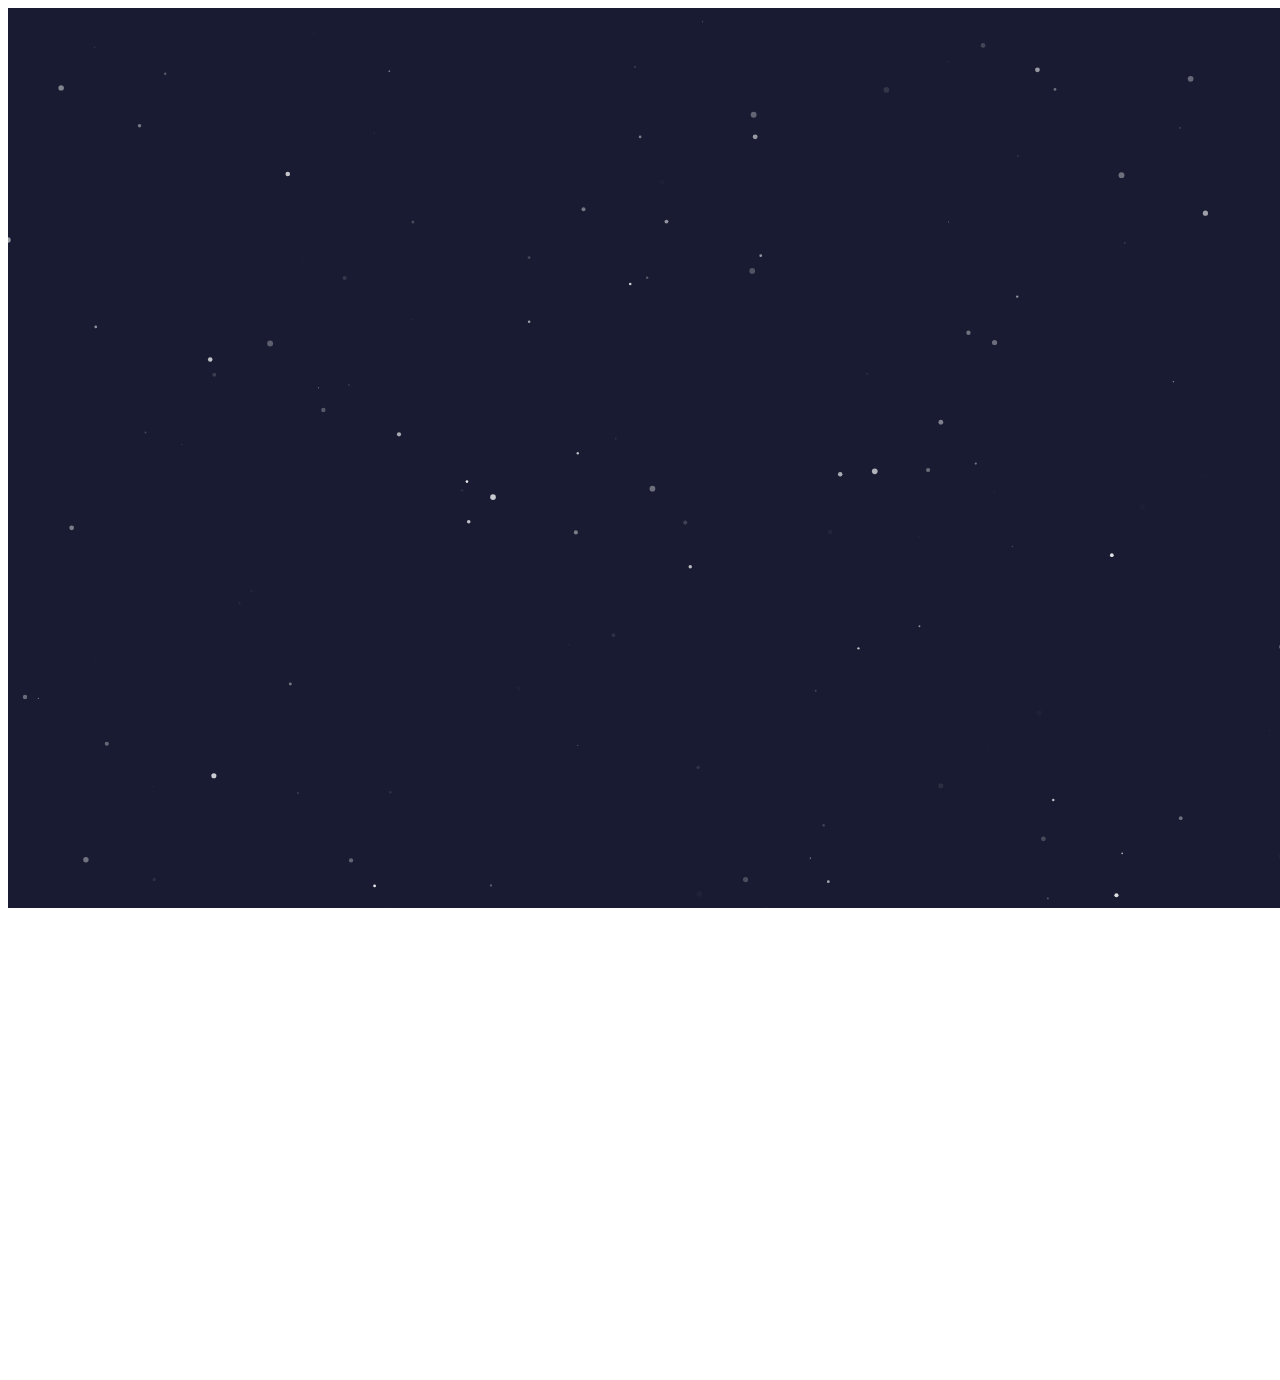
==== index.html @ 140e5f98 "* Added particle js to make the site a little more exciting as well as give a sort of dark theme to " ====
<!DOCTYPE html>

<html xmlns="http://www.w3.org/1999/xhtml">
<head runat="server">
    <title>TODO Homepage</title>

    <link href="css/bootstrap.min.css" rel="stylesheet" />
    <link href="css/main.css" rel="stylesheet" />

</head>
<body>
    <div id="particles-js"></div>

    <form id="formMain" runat="server">
        <div class="col-md-4">
        </div>

        <div class="col-md-4">
            <div class="center-horizontally center-vertically">
                <h1 class="white-text">TODO</h1>

                <button id="btnTodo" class="btn btn-success" type="button" onclick="redirect('todo.html')">Get Prepared</button>
            </div>
        </div>

        <div class="col-md-4">
        </div>
    </form>

    <script src="js/utlities.js"></script>
    <script src="js/particles.min.js"></script>
    <script src="js/particles.js"></script>
</body>
</html>
---- css/main.css ----
﻿body, html{
    height: 100vh;
    overflow:hidden;
}

.center-horizontally{
    text-align: center;
}

.center-vertically {
	padding: 50%;
}

.padded-text{
    margin: 20px 100px 0 100px;
}

/*
	Style the horizontal ruler according to the defaults on the W3Schools site as hr officially
	is no longer used as a visual element with HTML5 so we should supply custom CSS.
*/
hr {
	display: block;
	border-style: inset;
	border-width: 1px;
}

.white-text{
	color: white;
}

.scrollable-column{
    height: 100vh;
	overflow-y: scroll;
}

.textbox-width{
	width: 25vw;
}

#particles-js {
	position: absolute;
	width: 100%;
	height: 100%;
	background-color: #181b31;
	background-repeat: no-repeat;
	background-size: cover;
	background-position: 50% 50%;
}
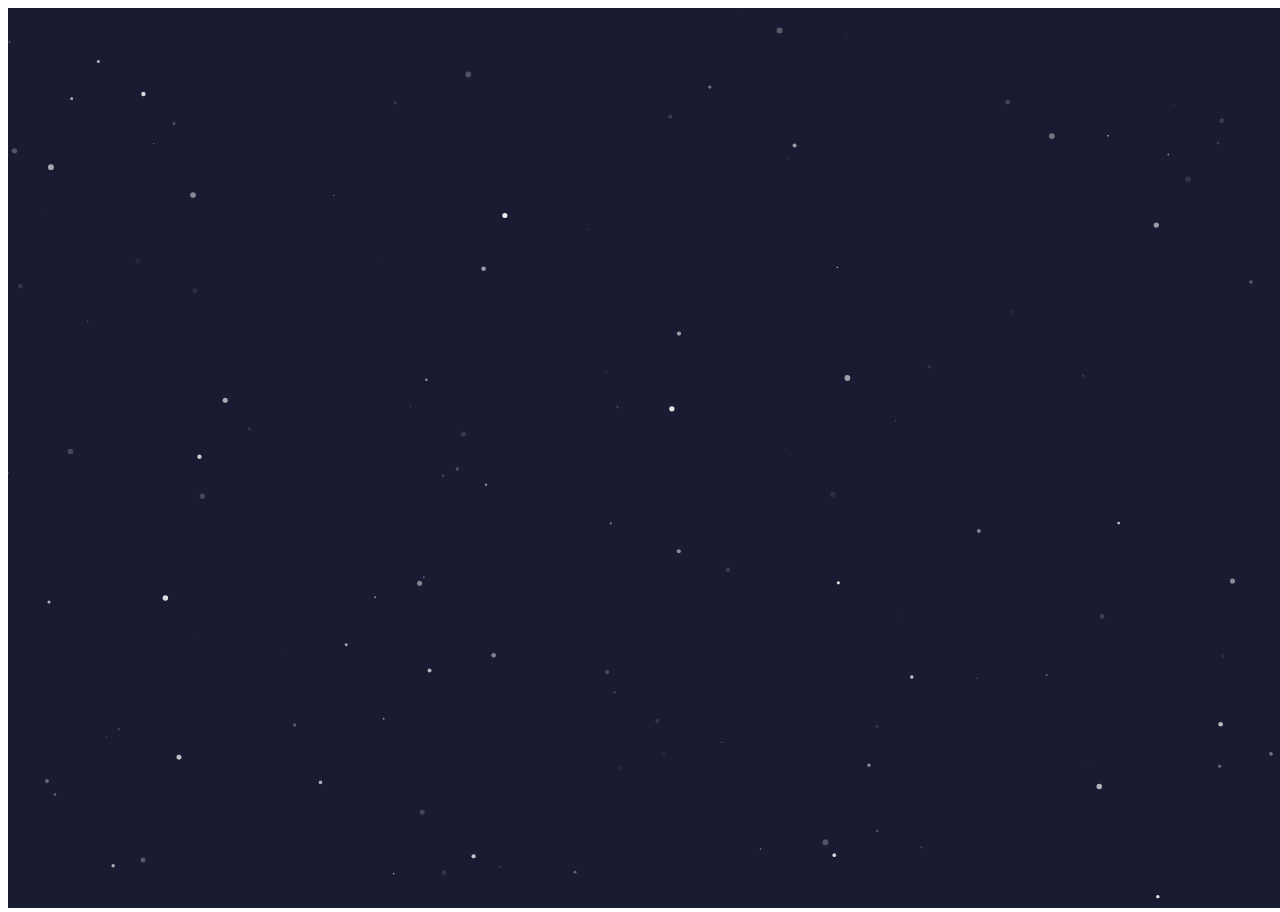
==== commit f7fbe8af: "* Fixed the centering on the TODO title and button on the home page. * Removed unecessary columns on" ====
--- a/index.html
+++ b/index.html
@@ -11,21 +11,14 @@
 <body>
     <div id="particles-js"></div>
 
-    <form id="formMain" runat="server">
-        <div class="col-md-4">
+    <div class="col-md-12">
+        <div class="center-horizontally center-vertically">
+            <h1 class="white-text">TODO</h1>
+            <!-- <h3 class="white-text">The new task management system for <i>REAL</i> programmers</h3> -->
+
+            <button id="btnTodo" class="btn btn-success" type="button" onclick="redirect('todo.html')">Get Prepared</button>
         </div>
-
-        <div class="col-md-4">
-            <div class="center-horizontally center-vertically">
-                <h1 class="white-text">TODO</h1>
-
-                <button id="btnTodo" class="btn btn-success" type="button" onclick="redirect('todo.html')">Get Prepared</button>
-            </div>
-        </div>
-
-        <div class="col-md-4">
-        </div>
-    </form>
+    </div>
 
     <script src="js/utlities.js"></script>
     <script src="js/particles.min.js"></script>
--- a/css/main.css
+++ b/css/main.css
@@ -8,7 +8,7 @@
 }
 
 .center-vertically {
-	padding: 50%;
+	padding-top: 40vh;
 }
 
 .padded-text{
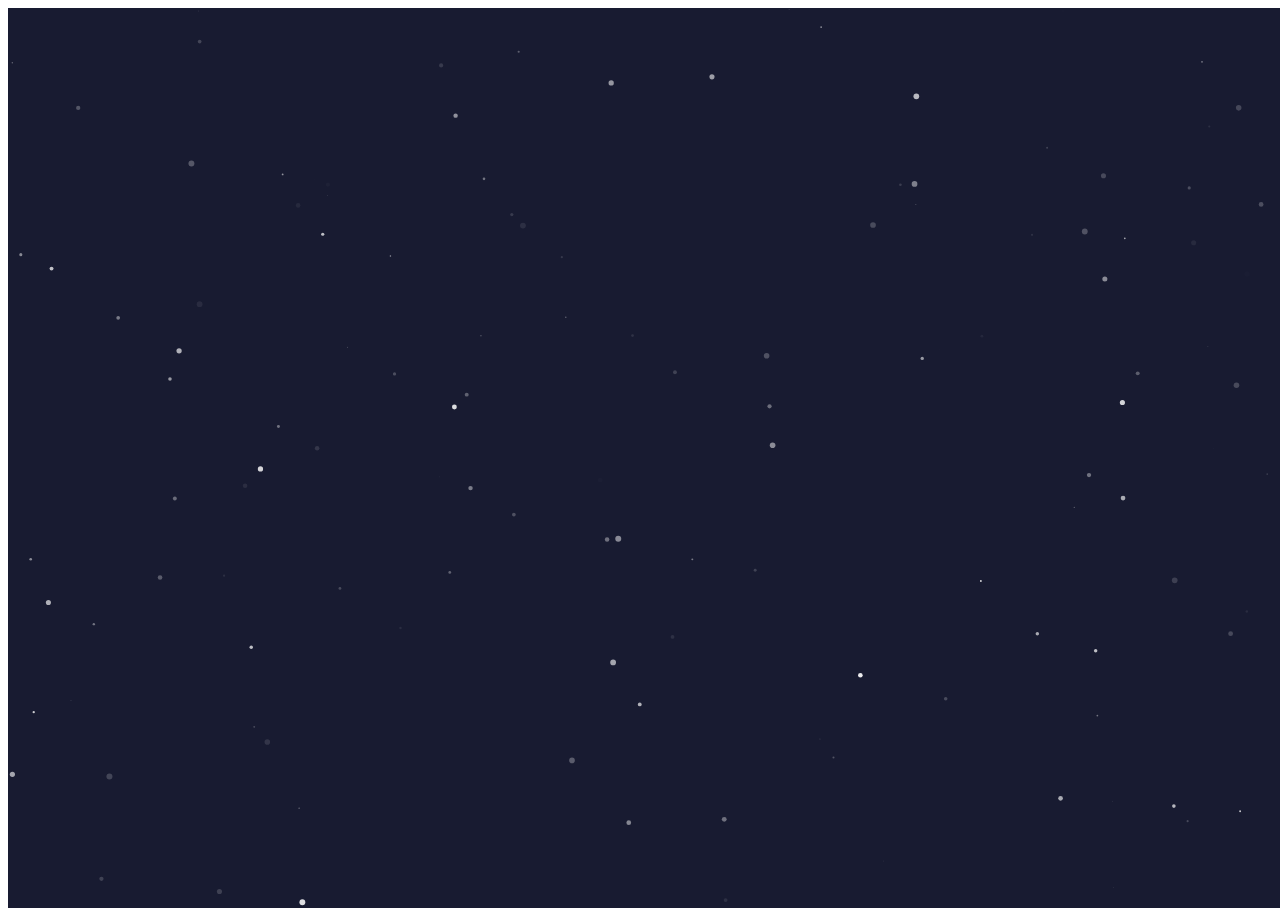
==== commit 2ab1d495: "* Add 'index' specific css sheet. * Add button styling used with the index.html 'Get Prepared' butto" ====
--- a/index.html
+++ b/index.html
@@ -6,6 +6,7 @@
 
     <link href="css/bootstrap.min.css" rel="stylesheet" />
     <link href="css/main.css" rel="stylesheet" />
+    <link href="css/index.css" rel="stylesheet" />
 
 </head>
 <body>
@@ -14,9 +15,9 @@
     <div class="col-md-12">
         <div class="center-horizontally center-vertically">
             <h1 class="white-text">TODO</h1>
-            <!-- <h3 class="white-text">The new task management system for <i>REAL</i> programmers</h3> -->
+            <h4 class="white-text">The new task management system for <i>REAL</i> programmers</h4>
 
-            <button id="btnTodo" class="btn btn-success" type="button" onclick="redirect('todo.html')">Get Prepared</button>
+            <button id="btnTodo" class="btn btn-success btn-big" type="button" onclick="redirect('todo.html')">Get Prepared</button>
         </div>
     </div>
 
--- a/css/main.css
+++ b/css/main.css
@@ -38,6 +38,12 @@
 	width: 25vw;
 }
 
+.btn-big {
+	width: 170px;
+	height: 60px;
+	font-size: 18px;
+}
+
 #particles-js {
 	position: absolute;
 	width: 100%;
--- a/css/index.css
+++ b/css/index.css
@@ -0,0 +1,3 @@
+h1 {
+	font-size: 60px;
+}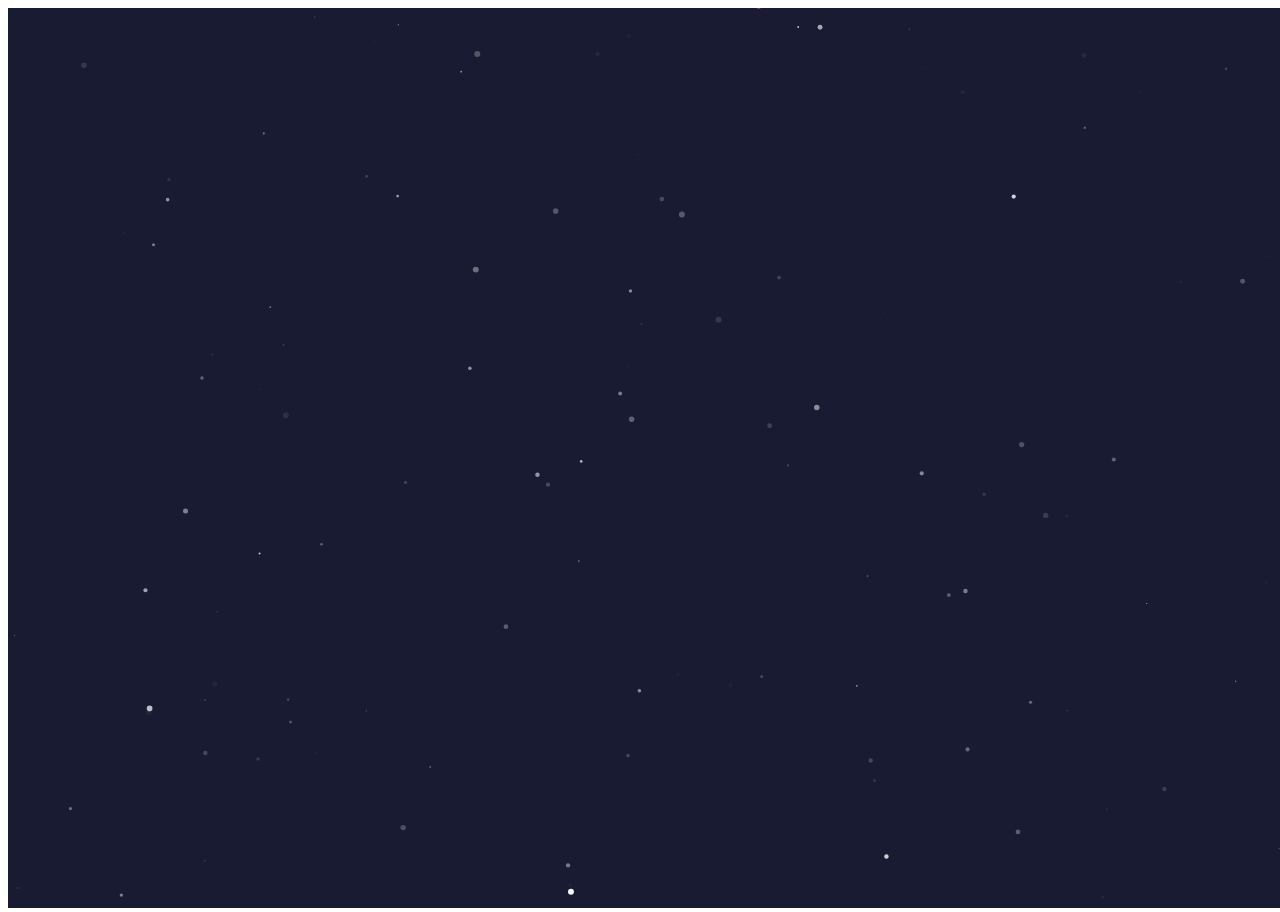
==== commit 838954ba: "* Removed redundant CSS file. * Removed redundant form tag * Removed redundant runat attribute" ====
--- a/index.html
+++ b/index.html
@@ -6,23 +6,21 @@
 
     <link href="css/bootstrap.min.css" rel="stylesheet" />
     <link href="css/main.css" rel="stylesheet" />
-    <link href="css/index.css" rel="stylesheet" />
-
 </head>
 <body>
     <div id="particles-js"></div>
 
     <div class="col-md-12">
         <div class="center-horizontally center-vertically">
-            <h1 class="white-text">TODO</h1>
+            <h1 class="h1-big white-text">TODO</h1>
             <h4 class="white-text">The new task management system for <i>REAL</i> programmers</h4>
 
             <button id="btnTodo" class="btn btn-success btn-big" type="button" onclick="redirect('todo.html')">Get Prepared</button>
         </div>
     </div>
 
-    <script src="js/utlities.js"></script>
     <script src="js/particles.min.js"></script>
     <script src="js/particles.js"></script>
+    <script src="js/utlities.js"></script>
 </body>
 </html>
--- a/css/main.css
+++ b/css/main.css
@@ -1,6 +1,15 @@
-﻿body, html{
+﻿/*
+ 	@TODO
+  	Add some padding to the buttons for the tasks.
+ */
+
+body, html{
     height: 100vh;
     overflow:hidden;
+}
+
+.h1-big{
+	font-size: 60px;
 }
 
 .center-horizontally{
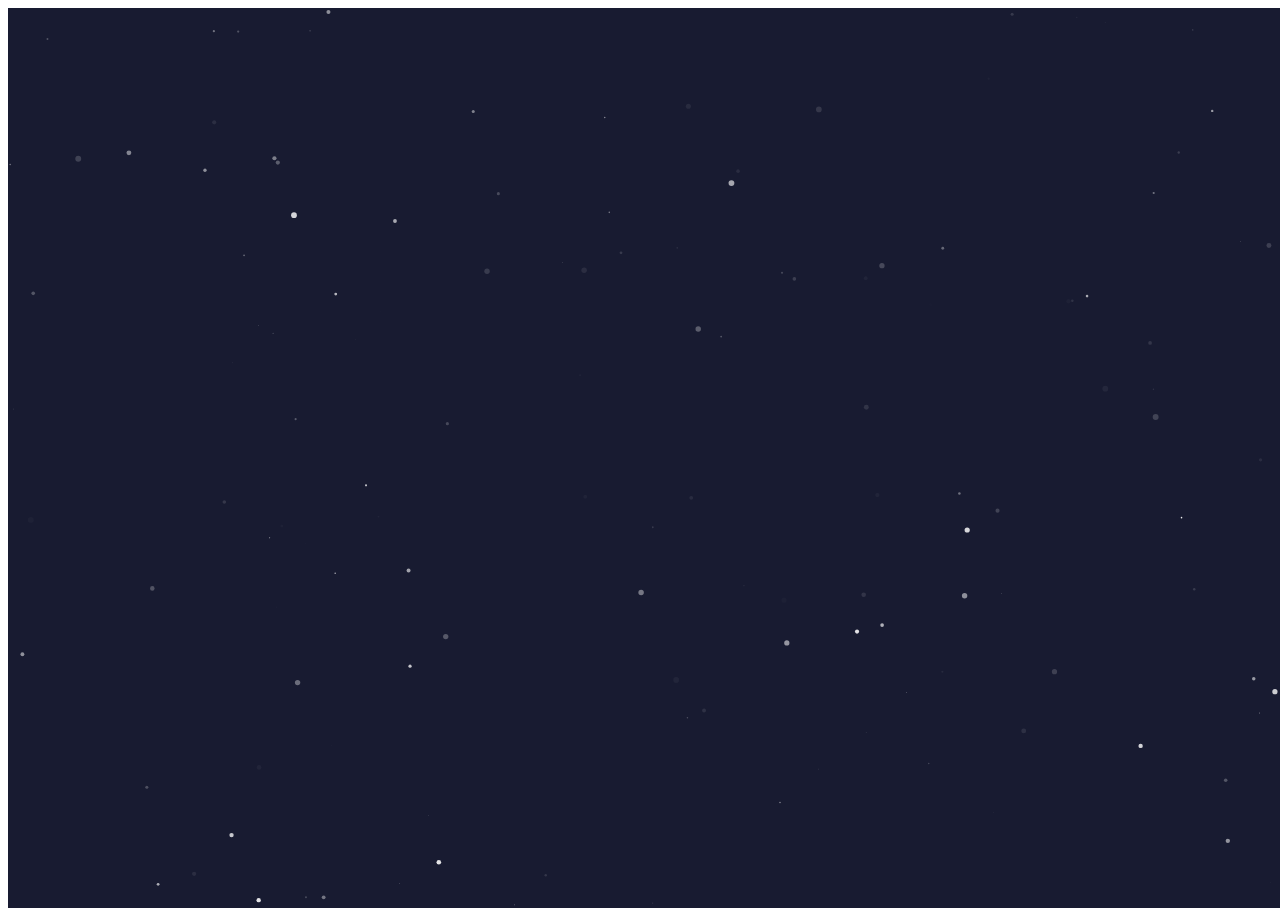
==== commit 389bf94e: "* Renamed 'utlities' to its actual name, 'utilities'. * Changed lodash to its full version including" ====
--- a/index.html
+++ b/index.html
@@ -21,6 +21,6 @@
 
     <script src="js/particles.min.js"></script>
     <script src="js/particles.js"></script>
-    <script src="js/utlities.js"></script>
+    <script src="js/utilities.js"></script>
 </body>
 </html>
--- a/css/main.css
+++ b/css/main.css
@@ -6,6 +6,16 @@
 body, html{
     height: 100vh;
     overflow:hidden;
+}
+
+/*
+	Style the horizontal ruler according to the defaults on the W3Schools site as hr officially
+	is no longer used as a visual element with HTML5 so we should supply custom CSS.
+*/
+hr {
+	display: block;
+	border-style: inset;
+	border-width: 1px;
 }
 
 .h1-big{
@@ -21,17 +31,7 @@
 }
 
 .padded-text{
-    margin: 20px 100px 0 100px;
-}
-
-/*
-	Style the horizontal ruler according to the defaults on the W3Schools site as hr officially
-	is no longer used as a visual element with HTML5 so we should supply custom CSS.
-*/
-hr {
-	display: block;
-	border-style: inset;
-	border-width: 1px;
+    margin: 20px 70px 0 70px;
 }
 
 .white-text{
